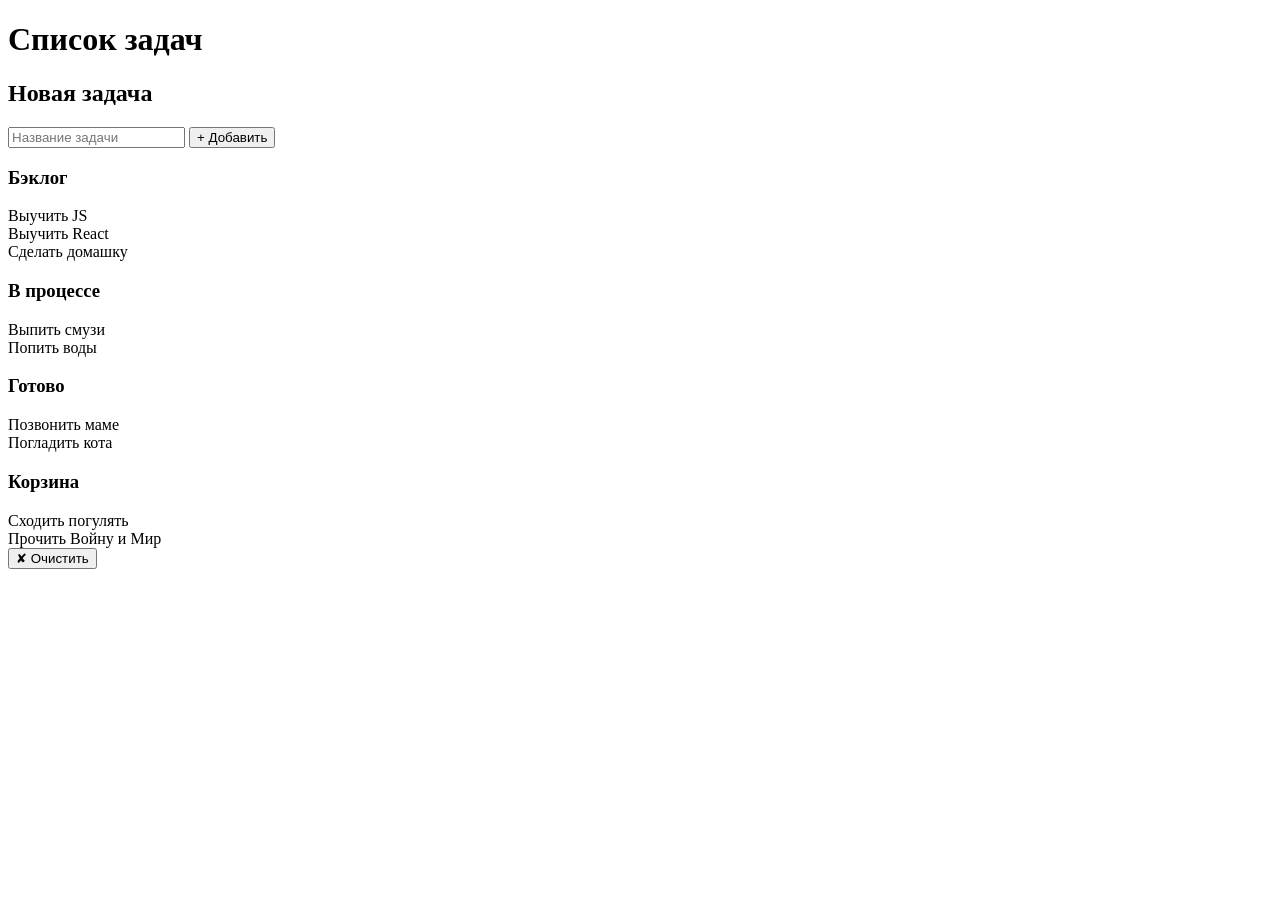
==== index.html @ 10164c98 "Add files via upload" ====
<!DOCTYPE html>
<head>
    <meta charset="UTF-8">
    <title>Список задач</title>
    <link rel="stylesheet" href="./CSS/Normalize.css"> <!-- CSS-файл -->
    <link rel="stylesheet" href="./CSS/styles.css"> <!-- CSS-файл -->
</head>
<body>
    <header>
        <h1>Список задач</h1>
    </header>
<main>

    <div class="newtask">
        <h2 class="newtaskHeader">Новая задача</h2>
        <div class="addnewtask">
            <input class="inputtask" type="text" placeholder="Название задачи">
            <button class="addtask">+ Добавить</button>
        </div>
    </div>

    <div class = "tasks">
        <div class="backLog">
            <h3 class = "headerBackLog">Бэклог</h3>
            <div class="backLogTasks">
                <div class="backLogTask">
                    Выучить JS
                </div>
                <div class="backLogTask">
                    Выучить React
                </div>
                <div class="backLogTask">
                    Сделать домашку
                </div>
            </div>   
        </div>

        <div class="inProcess">
            <h3 class="headerInProcess">В процессе</h3>
            <div class="inProcessTasks">
                <div class="inProcessTask">
                    Выпить смузи
                </div>
                <div class="inProcessTask">
                    Попить воды
                </div>
            </div>
        </div>
        
        <div class="ready">
            <h3 class="headerready">Готово</h3>
            <div class="readyTasks">
                <div class="readyTask">
                    Позвонить маме
                </div>
                 <div class="readyTask">
                    Погладить кота
                </div>
            </div>
        </div>

        <div class="trash">
            <h3 class="headertrash">Корзина</h3>
            <div class="trashTasks">
                <div class="trashTask">
                    Сходить погулять
                </div>
                 <div class="trashTask">
                    Прочить Войну и Мир
                </div>
            <button class = "trashbut">✘ Очистить</button> 
        </div> 

    </div>       
</main>

</body>
</html>
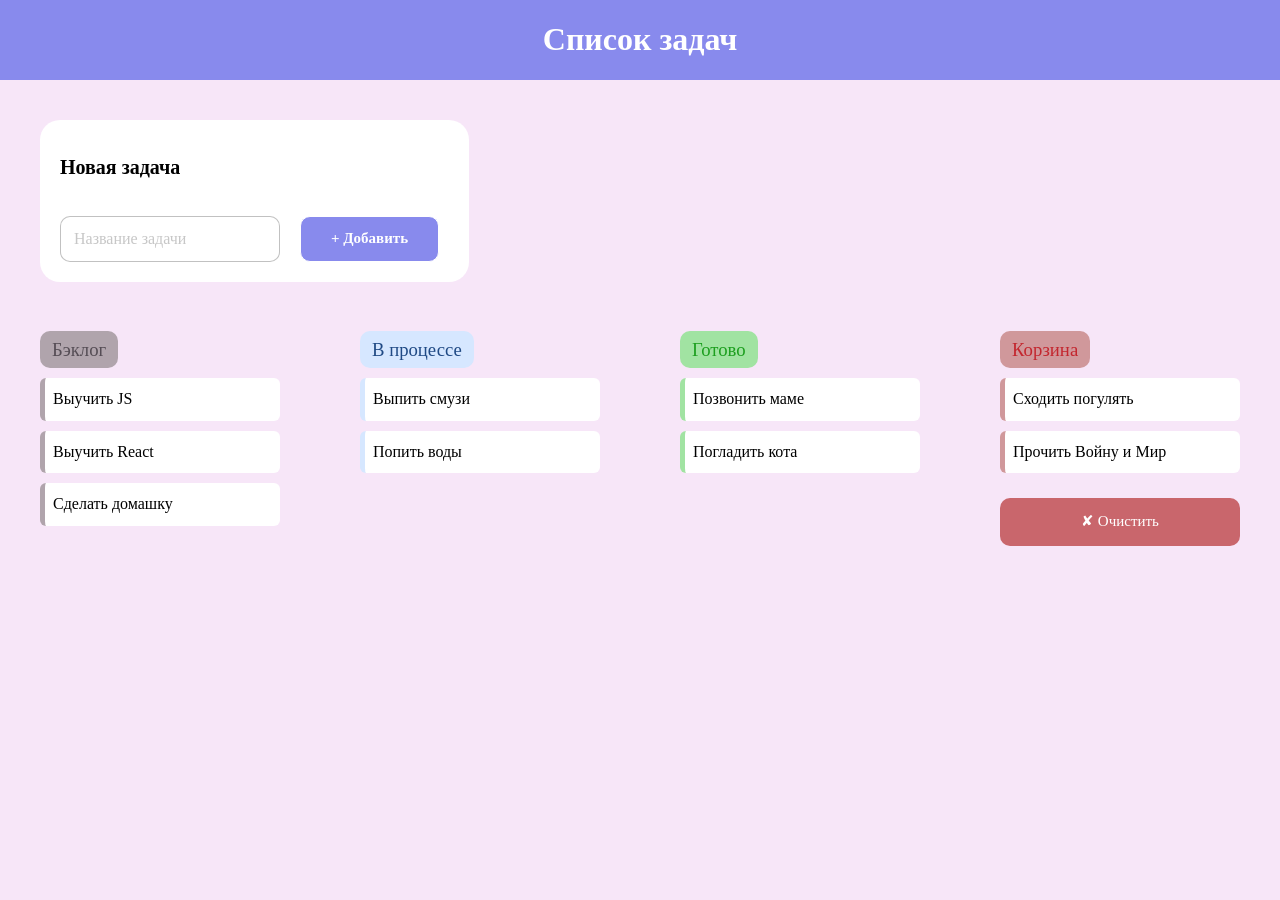
==== commit 828a3a30: "Update index.html" ====
--- a/index.html
+++ b/index.html
@@ -2,8 +2,8 @@
 <head>
     <meta charset="UTF-8">
     <title>Список задач</title>
-    <link rel="stylesheet" href="./CSS/Normalize.css"> <!-- CSS-файл -->
-    <link rel="stylesheet" href="./CSS/styles.css"> <!-- CSS-файл -->
+    <link rel="stylesheet" href="./css/Normalize.css"> <!-- CSS-файл -->
+    <link rel="stylesheet" href="./css/styles.css"> <!-- CSS-файл -->
 </head>
 <body>
     <header>
@@ -75,4 +75,5 @@
 </main>
 
 </body>
-</html>+
+</html>
--- a/css/styles.css
+++ b/css/styles.css
@@ -0,0 +1,204 @@
+header {
+    background-color: #888aed;
+    color: rgb(255, 255, 255); 
+    display: flex;
+    align-items: left;
+    justify-content: space-around;
+    height: auto;
+}
+body {
+    font-family: 'Verdana';
+    background-color: rgb(247, 230, 248); 
+}
+
+main {
+    padding: 40px;
+}
+
+.newtask {
+    background-color:  #ffffff;
+    color: rgb(0, 0, 0); 
+    display: inline-flex;
+    justify-content: start;
+    border-radius: 20px;
+    flex-flow: column;
+}
+
+.newtaskHeader {
+    font-size: 20px;
+    font-weight: 700;
+    padding: 20px;
+    padding-bottom: 20px;
+}
+
+.addnewtask {
+    display: flex;
+    padding-left: 20px;
+    gap: 20px;
+    padding-bottom: 20px;
+}
+
+.inputtask {
+    padding: 13px;
+    border-radius: 10px;
+    border: 1px solid rgba(0, 0, 0, 0.6);
+    opacity: 0.4;
+}
+
+.addtask {
+    background-color:#888aed;
+    padding: 10px 30px 10px 30px;
+    border-radius: 10px;
+    border: 1px solid;
+    font-weight: 700;
+    font-size: 15px;
+    color:  rgb(255, 255, 255); 
+    margin-right: 30px;
+}
+.addtask:hover {
+    cursor: pointer;
+    background-color: #1418e8;
+}
+
+
+
+.tasks {
+    margin-top: 30px;
+    display: flex;
+    justify-content: space-between;
+}
+
+
+
+.backLog {
+    width: 20%;
+}
+.headerBackLog {
+    display: inline-block;
+    background-color:#b0a4ac;
+    padding: 8px 12px;
+    border-radius: 10px;
+    font-weight: 500;
+    margin-bottom: 10px;
+    color: rgb(85, 77, 85); 
+}
+.backLogTasks {
+    display: flex;
+    justify-content: start;
+    flex-direction: column;
+    gap: 10px;
+}
+
+.backLogTask {
+    border-left: 5px solid;
+    padding: 12px 8px;
+    background-color: white;
+    border-radius: 6px;
+    border-left-color:#b0a4ac;
+}
+
+
+
+.inProcess {
+    width: 20%;
+}
+
+.headerInProcess {
+    display: inline-block;
+    background-color: #D6E7FF;
+    padding: 8px 12px;
+    border-radius: 10px;
+    font-weight: 500;
+    margin-bottom: 10px;
+    color: #204a85;
+}
+
+.inProcessTasks {
+    display: flex;
+    justify-content: start;
+    flex-direction: column;
+    gap: 10px;
+}
+
+.inProcessTask {
+    border-left: 5px solid;
+    padding: 12px 8px;
+    background-color: white;
+    border-radius: 6px;
+    border-left-color: #D6E7FF;
+}
+
+
+
+
+.ready {
+    width: 20%;
+}
+.headerready {
+    display: inline-block;
+    background-color: #a1e3a2;
+    padding: 8px 12px;
+    border-radius: 10px;
+    font-weight: 500;
+    margin-bottom: 10px;
+    color: #1d9f1f;
+}
+.readyTasks {
+    display: flex;
+    justify-content: start;
+    flex-direction: column;
+    gap: 10px;
+}
+
+.readyTask {
+    border-left: 5px solid;
+    padding: 12px 8px;
+    background-color: white;
+    border-radius: 6px;
+    border-left-color: #a1e3a2;
+}
+
+
+
+.trash {
+    width: 20%;
+}
+.headertrash {
+    display: inline-block;
+    background-color: #d0989b;
+    padding: 8px 12px;
+    border-radius: 10px;
+    font-weight: 500;
+    margin-bottom: 10px;
+    color: #c3262e;
+}
+.trashTasks {
+    display: flex;
+    justify-content: start;
+    flex-direction: column;
+    gap: 10px;
+}
+
+.trashTask {
+    border-left: 5px solid;
+    padding: 12px 8px;
+    background-color: white;
+    border-radius: 6px;
+    border-left-color: #d0989b;
+}
+
+.trashbut {
+    margin-top: 15px;
+    background-color: #C9666C;
+    border: 0px;
+    border-radius: 10px;
+    padding: 15px 50px 15px 50px;
+    font-size: 15px;
+    color: white;
+    width: 100%;
+}
+
+.trashbut:hover {
+    cursor: pointer;
+    background-color: #be131e;
+}
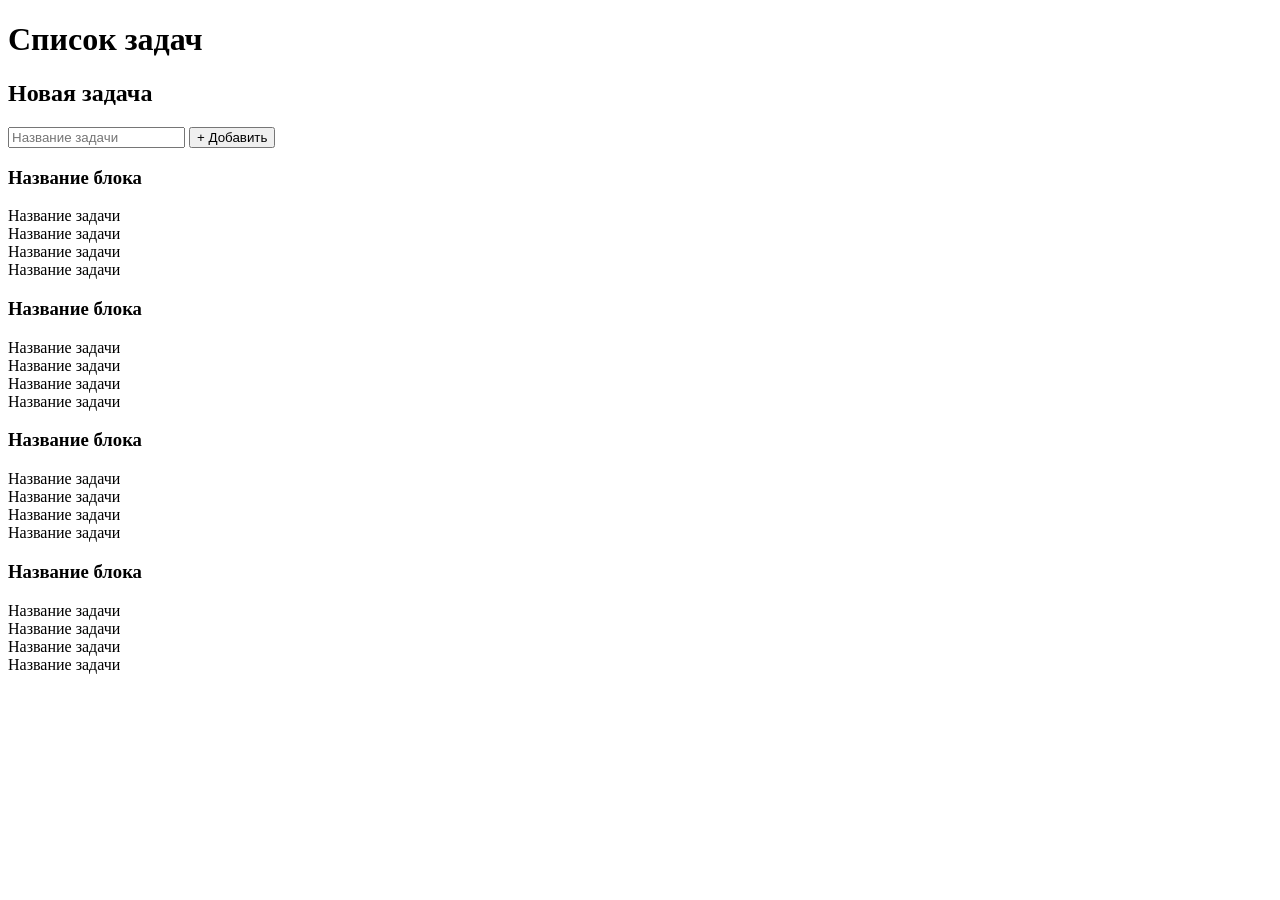
==== commit 281a2248: "Update index.html" ====
--- a/index.html
+++ b/index.html
@@ -1,79 +1,25 @@
 <!DOCTYPE html>
+<html lang="ru">
 <head>
     <meta charset="UTF-8">
+    <meta name="viewport" content="width=device-width, initial-scale=1.0">
+    <link rel="stylesheet" href="css/style.css">
     <title>Список задач</title>
-    <link rel="stylesheet" href="./css/Normalize.css"> <!-- CSS-файл -->
-    <link rel="stylesheet" href="./css/styles.css"> <!-- CSS-файл -->
+    <link rel="stylesheet" href="../CSS/Normalize.css"> <!-- CSS-файл -->
+    <link rel="stylesheet" href="../CSS/styles.css"> <!-- CSS-файл -->
 </head>
 <body>
-    <header>
-        <h1>Список задач</h1>
-    </header>
-<main>
+ <div class="header">
 
-    <div class="newtask">
-        <h2 class="newtaskHeader">Новая задача</h2>
-        <div class="addnewtask">
-            <input class="inputtask" type="text" placeholder="Название задачи">
-            <button class="addtask">+ Добавить</button>
+    </div>
+    <main>
+        <div class="addtask">
+            
         </div>
-    </div>
-
-    <div class = "tasks">
-        <div class="backLog">
-            <h3 class = "headerBackLog">Бэклог</h3>
-            <div class="backLogTasks">
-                <div class="backLogTask">
-                    Выучить JS
-                </div>
-                <div class="backLogTask">
-                    Выучить React
-                </div>
-                <div class="backLogTask">
-                    Сделать домашку
-                </div>
-            </div>   
+        <div class="container">
+     
         </div>
-
-        <div class="inProcess">
-            <h3 class="headerInProcess">В процессе</h3>
-            <div class="inProcessTasks">
-                <div class="inProcessTask">
-                    Выпить смузи
-                </div>
-                <div class="inProcessTask">
-                    Попить воды
-                </div>
-            </div>
-        </div>
-        
-        <div class="ready">
-            <h3 class="headerready">Готово</h3>
-            <div class="readyTasks">
-                <div class="readyTask">
-                    Позвонить маме
-                </div>
-                 <div class="readyTask">
-                    Погладить кота
-                </div>
-            </div>
-        </div>
-
-        <div class="trash">
-            <h3 class="headertrash">Корзина</h3>
-            <div class="trashTasks">
-                <div class="trashTask">
-                    Сходить погулять
-                </div>
-                 <div class="trashTask">
-                    Прочить Войну и Мир
-                </div>
-            <button class = "trashbut">✘ Очистить</button> 
-        </div> 
-
-    </div>       
-</main>
-
+    </main>
+    <script src="../src/main.js" type="module"></script>
 </body>
-
 </html>
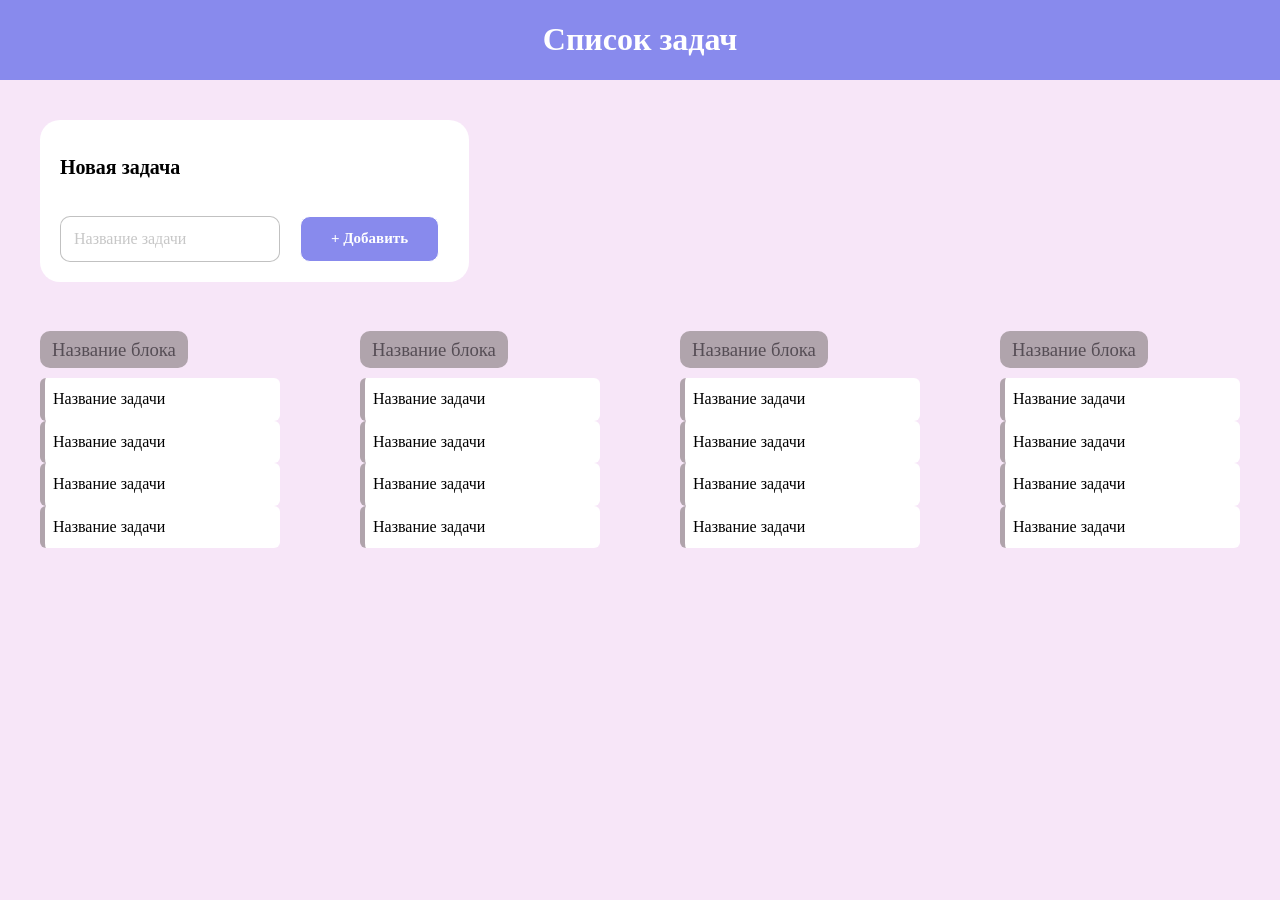
==== commit 1047f949: "Update index.html" ====
--- a/index.html
+++ b/index.html
@@ -5,8 +5,8 @@
     <meta name="viewport" content="width=device-width, initial-scale=1.0">
     <link rel="stylesheet" href="css/style.css">
     <title>Список задач</title>
-    <link rel="stylesheet" href="../CSS/Normalize.css"> <!-- CSS-файл -->
-    <link rel="stylesheet" href="../CSS/styles.css"> <!-- CSS-файл -->
+    <link rel="stylesheet" href="../css/Normalize.css"> <!-- CSS-файл -->
+    <link rel="stylesheet" href="../css/styles.css"> <!-- CSS-файл -->
 </head>
 <body>
  <div class="header">
@@ -23,3 +23,4 @@
     <script src="../src/main.js" type="module"></script>
 </body>
 </html>
+
--- a/css/styles.css
+++ b/css/styles.css
@@ -0,0 +1,205 @@
+header {
+    background-color: #888aed;
+    color: rgb(255, 255, 255); 
+    display: flex;
+    align-items: left;
+    justify-content: space-around;
+    height: auto;
+}
+body {
+    font-family: 'Verdana';
+    background-color: rgb(247, 230, 248); 
+}
+
+main {
+    padding: 40px;
+}
+
+.addtask {
+    background-color:  #ffffff;
+    color: rgb(0, 0, 0); 
+    display: inline-flex;
+    justify-content: start;
+    border-radius: 20px;
+    flex-flow: column;
+}
+
+.newtaskHeader {
+    font-size: 20px;
+    font-weight: 700;
+    padding: 20px;
+    padding-bottom: 20px;
+}
+
+.addnewtask {
+    display: flex;
+    padding-left: 20px;
+    gap: 20px;
+    padding-bottom: 20px;
+}
+
+.inputtask {
+    padding: 13px;
+    border-radius: 10px;
+    border: 1px solid rgba(0, 0, 0, 0.6);
+    opacity: 0.4;
+}
+
+.addtaskbut {
+    background-color:#888aed;
+    padding: 10px 30px 10px 30px;
+    border-radius: 10px;
+    border: 1px solid;
+    font-weight: 700;
+    font-size: 15px;
+    color:  rgb(255, 255, 255); 
+    margin-right: 30px;
+}
+.addtaskbut:hover {
+    cursor: pointer;
+    background-color: #1418e8;
+}
+
+
+
+.tasks {
+    margin-top: 30px;
+    display: flex;
+    justify-content: space-between;
+}
+
+
+
+.backLog {
+    width: 20%;
+}
+.headerBackLog {
+    display: inline-block;
+    background-color:#b0a4ac;
+    padding: 8px 12px;
+    border-radius: 10px;
+    font-weight: 500;
+    margin-bottom: 10px;
+    color: rgb(85, 77, 85); 
+}
+.backLogTasks {
+    display: flex;
+    justify-content: start;
+    flex-direction: column;
+    gap: 10px;
+}
+
+.backLogTask {
+    border-left: 5px solid;
+    padding: 12px 8px;
+    background-color: white;
+    border-radius: 6px;
+    border-left-color:#b0a4ac;
+}
+
+
+
+.inProcess {
+    width: 20%;
+}
+
+.headerInProcess {
+    display: inline-block;
+    background-color: #D6E7FF;
+    padding: 8px 12px;
+    border-radius: 10px;
+    font-weight: 500;
+    margin-bottom: 10px;
+    color: #204a85;
+}
+
+.inProcessTasks {
+    display: flex;
+    justify-content: start;
+    flex-direction: column;
+    gap: 10px;
+}
+
+.inProcessTask {
+    border-left: 5px solid;
+    padding: 12px 8px;
+    background-color: white;
+    border-radius: 6px;
+    border-left-color: #D6E7FF;
+}
+
+
+
+
+.ready {
+    width: 20%;
+}
+.headerready {
+    display: inline-block;
+    background-color: #a1e3a2;
+    padding: 8px 12px;
+    border-radius: 10px;
+    font-weight: 500;
+    margin-bottom: 10px;
+    color: #1d9f1f;
+}
+.readyTasks {
+    display: flex;
+    justify-content: start;
+    flex-direction: column;
+    gap: 10px;
+}
+
+.readyTask {
+    border-left: 5px solid;
+    padding: 12px 8px;
+    background-color: white;
+    border-radius: 6px;
+    border-left-color: #a1e3a2;
+}
+
+
+
+.trash {
+    width: 20%;
+}
+.headertrash {
+    display: inline-block;
+    background-color: #d0989b;
+    padding: 8px 12px;
+    border-radius: 10px;
+    font-weight: 500;
+    margin-bottom: 10px;
+    color: #c3262e;
+}
+.trashTasks {
+    display: flex;
+    justify-content: start;
+    flex-direction: column;
+    gap: 10px;
+}
+
+.trashTask {
+    border-left: 5px solid;
+    padding: 12px 8px;
+    background-color: white;
+    border-radius: 6px;
+    border-left-color: #d0989b;
+}
+
+.trashbut {
+    margin-top: 15px;
+    background-color: #C9666C;
+    border: 0px;
+    border-radius: 10px;
+    padding: 15px 50px 15px 50px;
+    font-size: 15px;
+    color: white;
+    width: 100%;
+}
+
+.trashbut:hover {
+    cursor: pointer;
+    background-color: #be131e;
+}
+
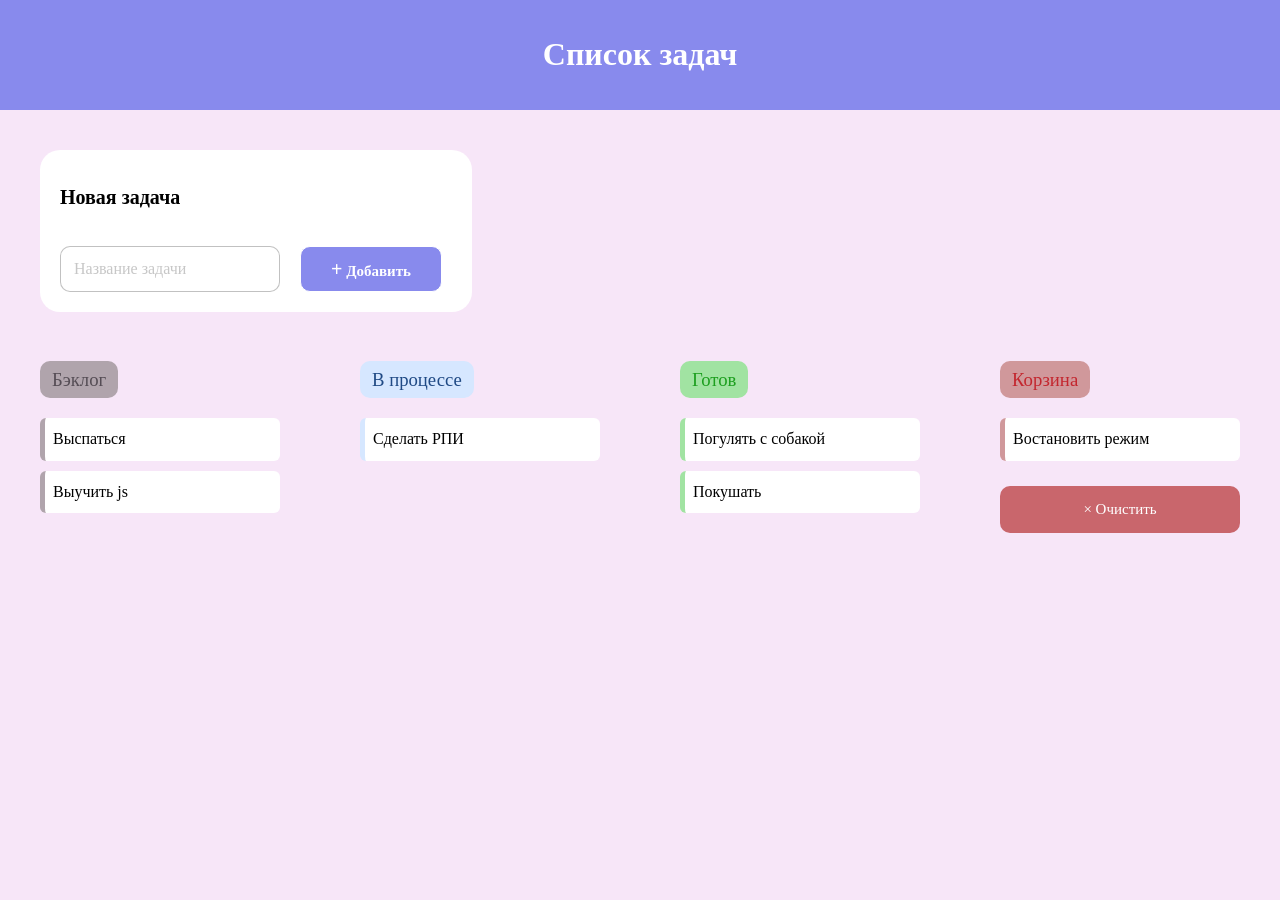
==== commit 3e4ac575: "Create index.html" ====
--- a/index.html
+++ b/index.html
@@ -1,26 +1,27 @@
-<!DOCTYPE html>
-<html lang="ru">
-<head>
-    <meta charset="UTF-8">
-    <meta name="viewport" content="width=device-width, initial-scale=1.0">
-    <link rel="stylesheet" href="css/style.css">
-    <title>Список задач</title>
-    <link rel="stylesheet" href="../css/Normalize.css"> <!-- CSS-файл -->
-    <link rel="stylesheet" href="../css/styles.css"> <!-- CSS-файл -->
-</head>
-<body>
- <div class="header">
-
-    </div>
-    <main>
-        <div class="addtask">
-            
-        </div>
-        <div class="container">
-     
-        </div>
-    </main>
-    <script src="../src/main.js" type="module"></script>
-</body>
-</html>
-
+<!DOCTYPE html>
+<html lang="en">
+
+<head>
+    <meta charset="UTF-8">
+    <meta name="viewport" content="width=device-width, initial-scale=1.0">
+    <link rel="stylesheet" href="css/style.css">
+    <title>Список задач</title>
+    <link rel="stylesheet" href="../css/Normalize.css"> <!-- CSS-файл -->
+    <link rel="stylesheet" href="../css/styles.css"> <!-- CSS-файл -->
+</head>
+
+<body>
+    <div class="header">
+
+    </div>
+    <main>
+        <div class="addTaskForm">
+            
+        </div>
+        <div class="container">
+            
+        </div>
+    </main>
+    <script src="src/main.js" type="module"></script>
+</body>
+</html>
--- a/css/styles.css
+++ b/css/styles.css
@@ -1,3 +1,8 @@
+body {
+    font-family: 'Verdana';
+    background-color: rgb(247, 230, 248); 
+}
+
 header {
     background-color: #888aed;
     color: rgb(255, 255, 255); 
@@ -6,16 +11,16 @@
     justify-content: space-around;
     height: auto;
 }
-body {
-    font-family: 'Verdana';
-    background-color: rgb(247, 230, 248); 
+
+header h1 {
+    padding: 15px 30px;
 }
 
 main {
     padding: 40px;
 }
 
-.addtask {
+.newTask {
     background-color:  #ffffff;
     color: rgb(0, 0, 0); 
     display: inline-flex;
@@ -24,28 +29,28 @@
     flex-flow: column;
 }
 
-.newtaskHeader {
+.newTaskHeader {
     font-size: 20px;
     font-weight: 700;
     padding: 20px;
     padding-bottom: 20px;
 }
 
-.addnewtask {
+.addNewTask {
     display: flex;
     padding-left: 20px;
     gap: 20px;
     padding-bottom: 20px;
 }
 
-.inputtask {
+.inputTask {
     padding: 13px;
     border-radius: 10px;
     border: 1px solid rgba(0, 0, 0, 0.6);
     opacity: 0.4;
 }
 
-.addtaskbut {
+.addTask {
     background-color:#888aed;
     padding: 10px 30px 10px 30px;
     border-radius: 10px;
@@ -55,12 +60,19 @@
     color:  rgb(255, 255, 255); 
     margin-right: 30px;
 }
-.addtaskbut:hover {
+
+.addTask:hover {
     cursor: pointer;
     background-color: #1418e8;
 }
 
+.addTask:active {
+    transform: scale(0.95);
+}
 
+.addTask::first-letter {
+    font-size: 20px;
+}
 
 .tasks {
     margin-top: 30px;
@@ -68,126 +80,69 @@
     justify-content: space-between;
 }
 
-
-
-.backLog {
+.taskList {
     width: 20%;
-}
-.headerBackLog {
-    display: inline-block;
-    background-color:#b0a4ac;
-    padding: 8px 12px;
-    border-radius: 10px;
-    font-weight: 500;
-    margin-bottom: 10px;
-    color: rgb(85, 77, 85); 
-}
-.backLogTasks {
     display: flex;
     justify-content: start;
     flex-direction: column;
     gap: 10px;
 }
 
-.backLogTask {
+.taskHeader {
+    width: max-content;
+    display: inline-block;
+    padding: 8px 12px;
+    border-radius: 10px;
+    font-weight: 500;
+    margin-bottom: 10px;
+}
+
+.backLog .taskHeader {
+    background-color: #b0a4ac;
+    color: rgb(85, 77, 85); 
+}
+
+.inProcess .taskHeader {
+    background-color:  #D6E7FF;
+    color: #204a85;
+}
+
+
+.ready .taskHeader {
+    background-color:#a1e3a2;
+    color: #1d9f1f;
+}
+
+
+.trash .taskHeader {
+    background-color: #d0989b;
+    color: #c3262e;
+}
+
+.task {
     border-left: 5px solid;
     padding: 12px 8px;
     background-color: white;
     border-radius: 6px;
-    border-left-color:#b0a4ac;
 }
 
-
-
-.inProcess {
-    width: 20%;
+.backLog .task {
+    border-left-color: #b0a4ac;
 }
 
-.headerInProcess {
-    display: inline-block;
-    background-color: #D6E7FF;
-    padding: 8px 12px;
-    border-radius: 10px;
-    font-weight: 500;
-    margin-bottom: 10px;
-    color: #204a85;
-}
-
-.inProcessTasks {
-    display: flex;
-    justify-content: start;
-    flex-direction: column;
-    gap: 10px;
-}
-
-.inProcessTask {
-    border-left: 5px solid;
-    padding: 12px 8px;
-    background-color: white;
-    border-radius: 6px;
+.inProcess .task {
     border-left-color: #D6E7FF;
 }
 
-
-
-
-.ready {
-    width: 20%;
-}
-.headerready {
-    display: inline-block;
-    background-color: #a1e3a2;
-    padding: 8px 12px;
-    border-radius: 10px;
-    font-weight: 500;
-    margin-bottom: 10px;
-    color: #1d9f1f;
-}
-.readyTasks {
-    display: flex;
-    justify-content: start;
-    flex-direction: column;
-    gap: 10px;
-}
-
-.readyTask {
-    border-left: 5px solid;
-    padding: 12px 8px;
-    background-color: white;
-    border-radius: 6px;
+.ready .task {
     border-left-color: #a1e3a2;
 }
 
-
-
-.trash {
-    width: 20%;
-}
-.headertrash {
-    display: inline-block;
-    background-color: #d0989b;
-    padding: 8px 12px;
-    border-radius: 10px;
-    font-weight: 500;
-    margin-bottom: 10px;
-    color: #c3262e;
-}
-.trashTasks {
-    display: flex;
-    justify-content: start;
-    flex-direction: column;
-    gap: 10px;
-}
-
-.trashTask {
-    border-left: 5px solid;
-    padding: 12px 8px;
-    background-color: white;
-    border-radius: 6px;
+.trash .task {
     border-left-color: #d0989b;
 }
 
-.trashbut {
+.clearBtn {
     margin-top: 15px;
     background-color: #C9666C;
     border: 0px;
@@ -198,8 +153,11 @@
     width: 100%;
 }
 
-.trashbut:hover {
+.clearBtn:hover {
     cursor: pointer;
-    background-color: #be131e;
+    background-color:  #be131e;
 }
 
+.clearBtn:active {
+    transform: scale(0.95);
+}
